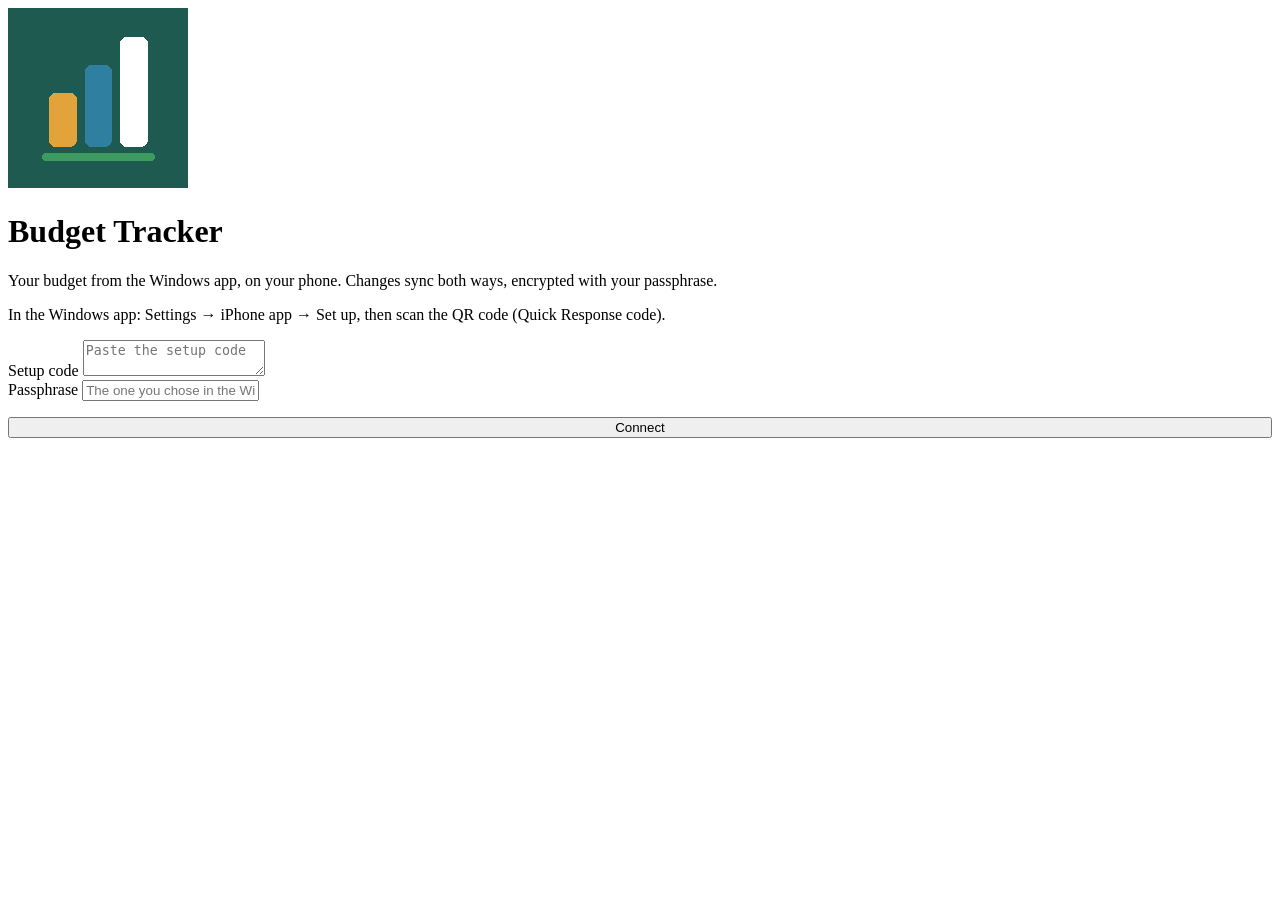
==== index.html @ 99a1bc5b "Update index.html" ====
<!doctype html>
<html lang="en">
<head>
<meta charset="utf-8">
<meta name="viewport" content="width=device-width, initial-scale=1, viewport-fit=cover">
<meta name="apple-mobile-web-app-capable" content="yes">
<meta name="mobile-web-app-capable" content="yes">
<meta name="apple-mobile-web-app-status-bar-style" content="default">
<meta name="apple-mobile-web-app-title" content="Budget">
<meta name="theme-color" content="#EEF1F0">
<meta name="referrer" content="no-referrer">
<title>Budget</title>
<link rel="manifest" href="manifest.webmanifest">
<link rel="apple-touch-icon" href="icon-180.png">
<link rel="icon" href="icon-192.png">
<link rel="stylesheet" href="style.css">
</head>
<body>
<div id="app"></div>
<div id="sheet-root"></div>
<script src="core.js"></script>
<script src="app.js"></script>
</body>
</html>
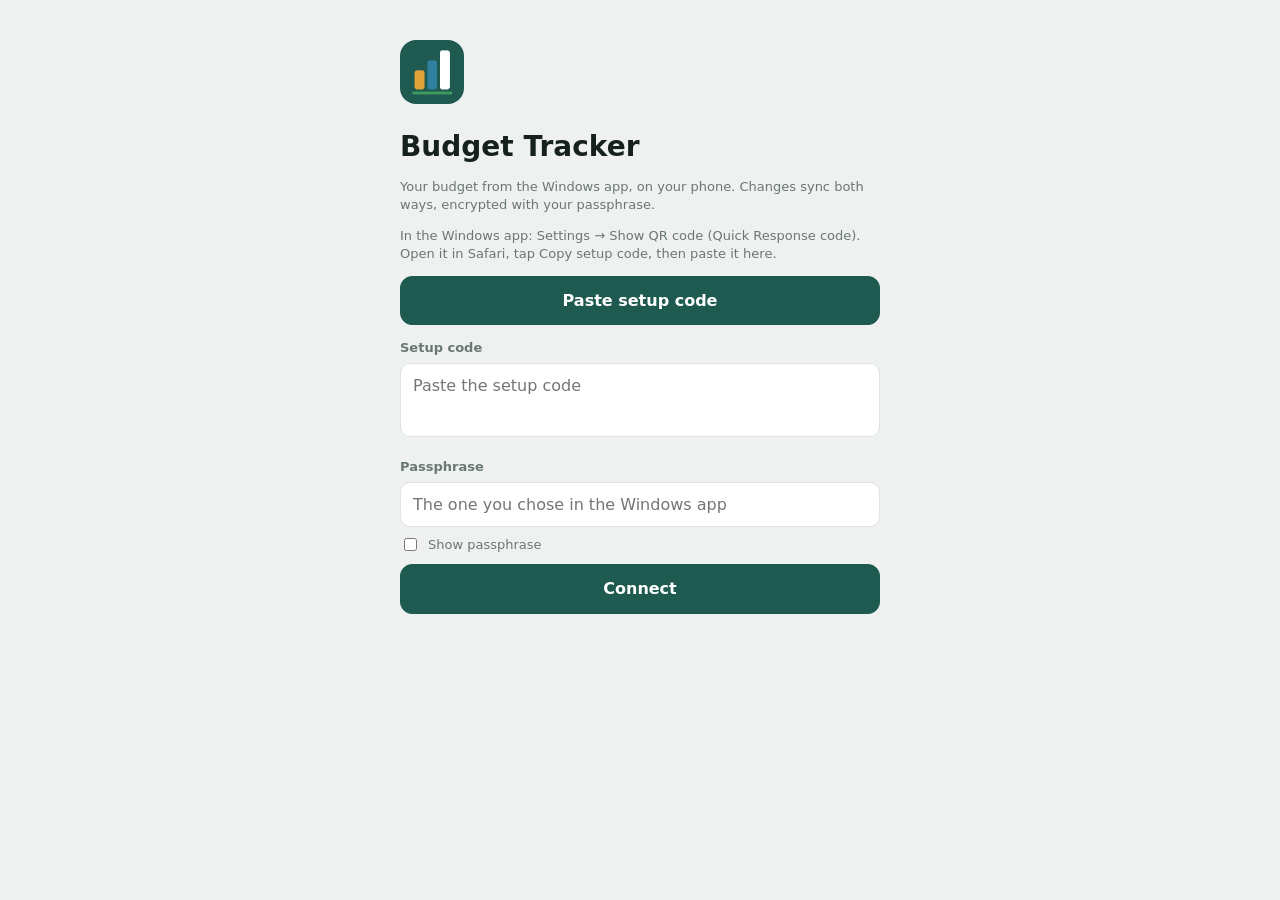
==== commit 5cb104dd: "Update index.html" ====
--- a/index.html
+++ b/index.html
@@ -2,7 +2,7 @@
 <html lang="en">
 <head>
 <meta charset="utf-8">
-<meta name="viewport" content="width=device-width, initial-scale=1, viewport-fit=cover">
+<meta name="viewport" content="width=device-width, initial-scale=1, minimum-scale=1, maximum-scale=1, user-scalable=no, viewport-fit=cover">
 <meta name="apple-mobile-web-app-capable" content="yes">
 <meta name="mobile-web-app-capable" content="yes">
 <meta name="apple-mobile-web-app-status-bar-style" content="default">
--- a/style.css
+++ b/style.css
@@ -0,0 +1,145 @@
+/* Budget Tracker (iPhone) - same colours and shapes as the Windows app */
+:root {
+  --bg: #EEF1F0; --surface: #FFFFFF; --ink: #16211E; --muted: #6A7773; --line: #DCE3E0;
+  --spruce: #1E5A4F; --spruce-dark: #174A41; --tint: #E3F0EC; --soft: #F4F8F6;
+  --spent: #E3A33B; --saved: #2F7FA0; --invested: #7A5CC0; --left: #3E9B5F; --neg: #C0392B;
+  --other: #B7C2BE; --track: #E9EEEC;
+  --safe-top: env(safe-area-inset-top, 0px); --safe-bottom: env(safe-area-inset-bottom, 0px);
+}
+* { box-sizing: border-box; -webkit-tap-highlight-color: transparent; }
+html, body { margin: 0; background: var(--bg); color: var(--ink);
+  font: 16px/1.35 -apple-system, BlinkMacSystemFont, "SF Pro Text", "Segoe UI", system-ui, sans-serif; }
+body { padding-bottom: calc(96px + var(--safe-bottom)); overscroll-behavior-y: contain; }
+button { font: inherit; color: inherit; cursor: pointer; }
+input, textarea { font: inherit; color: var(--ink); }
+
+/* header */
+.top { position: sticky; top: 0; z-index: 5; background: var(--bg); padding: calc(10px + var(--safe-top)) 16px 10px; }
+.top-row { display: flex; align-items: center; gap: 2px; }
+.nav { background: none; border: 0; font-size: 30px; line-height: 1; padding: 2px 10px 6px; color: var(--ink); }
+.nav:disabled { color: #CDD6D3; }
+.title { background: none; border: 0; font-size: 22px; font-weight: 650; padding: 4px 6px; flex: 0 1 auto;
+  white-space: nowrap; overflow: hidden; text-overflow: ellipsis; }
+.title:active { color: var(--spruce); }
+.spacer { flex: 1; }
+.syncpill { display: flex; align-items: center; gap: 6px; background: var(--surface); border: 1px solid var(--line);
+  border-radius: 999px; padding: 6px 11px; font-size: 13px; color: var(--muted); }
+.dot { width: 8px; height: 8px; border-radius: 50%; background: var(--other); }
+.dot.ok { background: var(--left); } .dot.wait { background: var(--spent); } .dot.bad { background: var(--neg); }
+.dot.busy { background: var(--spruce); animation: pulse 1s infinite alternate; }
+@keyframes pulse { from { opacity: .3; } to { opacity: 1; } }
+
+/* segmented control */
+.seg { display: flex; margin-top: 10px; }
+.seg button { flex: 1; background: var(--surface); color: var(--muted); border: 1px solid var(--line); padding: 8px 0; }
+.seg button:first-child { border-radius: 10px 0 0 10px; }
+.seg button:last-child { border-radius: 0 10px 10px 0; border-left: 0; }
+.seg button.on { background: var(--spruce); border-color: var(--spruce); color: #fff; font-weight: 600; }
+
+main { padding: 4px 16px 0; display: flex; flex-direction: column; gap: 14px; }
+.card { background: var(--surface); border: 1px solid var(--line); border-radius: 18px; padding: 18px; }
+.card h2 { font-size: 17px; margin: 0 0 12px; font-weight: 650; display: flex; align-items: center; gap: 8px; }
+.card h2 .hint { font-size: 13px; color: var(--muted); font-weight: 400; margin-left: auto; }
+
+/* hero */
+.hero-row { display: flex; justify-content: space-between; gap: 12px; }
+.cap { font-size: 13px; color: var(--muted); }
+.big { font-size: 26px; font-weight: 700; letter-spacing: -.3px; }
+.big.pos { color: var(--left); } .big.neg { color: var(--neg); }
+.flow { display: flex; height: 16px; border-radius: 8px; overflow: hidden; background: var(--track); margin: 14px 0 12px; gap: 3px; }
+.flow span { display: block; height: 100%; }
+.legend { display: grid; grid-template-columns: 1fr 1fr; gap: 8px 14px; }
+.legend div { display: flex; align-items: center; gap: 8px; font-size: 14px; }
+.legend i { width: 10px; height: 10px; border-radius: 5px; flex: none; }
+.legend b { margin-left: auto; font-weight: 600; }
+
+/* spending by category */
+.catrow { display: grid; grid-template-columns: 122px 1fr auto; align-items: center; gap: 10px; padding: 8px 8px;
+  margin: 0 -8px; border-radius: 10px; }
+.catrow:active, .catrow.on { background: #EEF4F1; }
+.catrow .name { font-size: 15px; white-space: nowrap; overflow: hidden; text-overflow: ellipsis; }
+.bar { height: 8px; border-radius: 4px; background: var(--track); overflow: hidden; }
+.bar span { display: block; height: 100%; border-radius: 4px; background: var(--spent); }
+.catrow .amt { font-weight: 600; font-size: 15px; text-align: right; min-width: 78px; }
+.empty { color: var(--muted); font-size: 15px; padding: 6px 0; }
+
+/* payments */
+.search { display: flex; gap: 8px; margin-bottom: 8px; }
+.search input { flex: 1; min-width: 0; background: var(--soft); border: 1px solid var(--line); border-radius: 10px;
+  padding: 9px 12px; font-size: 16px; }
+.search input:focus { outline: none; border-color: var(--spruce); background: #fff; }
+.filter { display: inline-flex; align-items: center; gap: 6px; background: var(--tint); color: var(--spruce);
+  border: 0; border-radius: 999px; padding: 5px 12px; font-size: 14px; margin-bottom: 6px; }
+.pay { display: flex; align-items: center; gap: 12px; padding: 11px 0; border-top: 1px solid var(--line); }
+.pay:first-of-type { border-top: 0; }
+.pay .main { flex: 1; min-width: 0; }
+.pay .place { font-size: 16px; white-space: nowrap; overflow: hidden; text-overflow: ellipsis; }
+.pay .sub { font-size: 13px; color: var(--muted); white-space: nowrap; overflow: hidden; text-overflow: ellipsis; }
+.pay .amt { font-weight: 600; font-size: 16px; white-space: nowrap; }
+.pay .amt.pos { color: var(--left); }
+.pay.transfer .amt, .pay.transfer .place { color: #A9B4B0; }
+.tag { display: inline-block; font-size: 11px; font-weight: 600; color: var(--spruce); background: var(--tint);
+  border-radius: 6px; padding: 1px 6px; margin-left: 6px; vertical-align: 2px; }
+.tag.wait { color: #8A5A10; background: #FBEFD9; }
+.more { width: 100%; background: none; border: 0; color: var(--spruce); padding: 12px 0 2px; font-weight: 600; }
+
+.fab { position: fixed; right: 18px; bottom: calc(18px + var(--safe-bottom)); z-index: 6; background: var(--spruce);
+  color: #fff; border: 0; border-radius: 999px; padding: 15px 22px; font-weight: 650; font-size: 16px;
+  box-shadow: 0 6px 20px rgba(30, 90, 79, .35); }
+.fab:active { background: var(--spruce-dark); }
+
+/* bottom sheets (the phone's pop-up windows - one style for all) */
+.backdrop { position: fixed; inset: 0; z-index: 20; background: rgba(22, 33, 30, .35); display: flex; align-items: flex-end;
+  animation: fade .15s ease-out; }
+.sheet { width: 100%; max-height: 92vh; overflow-y: auto; background: var(--surface); border-radius: 22px 22px 0 0;
+  padding: 10px 20px calc(20px + var(--safe-bottom)); animation: rise .2s ease-out; }
+.grip { width: 38px; height: 5px; border-radius: 3px; background: var(--line); margin: 0 auto 12px; }
+.sheet h3 { font-size: 20px; margin: 0 0 4px; font-weight: 700; }
+.sheet .subtitle { color: var(--muted); font-size: 14px; margin: 0 0 16px; }
+.sheet .info { background: var(--soft); border: 1px solid #E3EAE7; border-radius: 12px; padding: 12px 14px; margin-bottom: 16px; }
+.sheet .info .big { font-size: 22px; }
+.sheet .info .desc { color: var(--muted); font-size: 13px; margin-top: 4px; word-break: break-word; }
+@keyframes rise { from { transform: translateY(40px); opacity: .6; } to { transform: none; opacity: 1; } }
+@keyframes fade { from { opacity: 0; } to { opacity: 1; } }
+
+.field { margin-bottom: 16px; }
+.label { display: block; font-size: 13px; font-weight: 600; color: var(--muted); margin-bottom: 6px; }
+.help { font-size: 13px; color: var(--muted); margin-top: 6px; }
+.input { width: 100%; background: var(--surface); border: 1px solid var(--line); border-radius: 10px; padding: 11px 12px;
+  font-size: 16px; -webkit-appearance: none; appearance: none; }
+.input:focus { outline: none; border-color: var(--spruce); }
+textarea.input { min-height: 74px; resize: none; }
+.row2 { display: grid; grid-template-columns: 1fr 1fr; gap: 12px; }
+
+.group { font-size: 13px; font-weight: 600; color: var(--muted); margin: 4px 0 8px; }
+.chips { display: flex; flex-wrap: wrap; gap: 8px; margin-bottom: 14px; }
+.chip { background: #F3F6F5; border: 1px solid var(--line); border-radius: 999px; padding: 8px 14px; font-size: 15px; }
+.chip.on { background: var(--spruce); border-color: var(--spruce); color: #fff; }
+
+.buttons { display: flex; gap: 10px; margin-top: 8px; }
+.sheet .buttons.stick { position: sticky; bottom: calc(-20px - var(--safe-bottom)); background: var(--surface);
+  padding: 12px 0 calc(20px + var(--safe-bottom)); margin-bottom: calc(-20px - var(--safe-bottom)); }
+.btn { flex: 1; background: var(--surface); border: 1px solid var(--line); border-radius: 12px; padding: 13px 0;
+  font-size: 16px; font-weight: 600; }
+.btn.primary { background: var(--spruce); border-color: var(--spruce); color: #fff; }
+.btn.primary:disabled { background: #A9C4BD; border-color: #A9C4BD; }
+.btn.danger { color: var(--neg); border-color: #E8B4AD; }
+.error { color: var(--neg); font-size: 14px; margin: -6px 0 12px; }
+
+/* month picker - same as the Windows app */
+.ynav { display: flex; align-items: center; margin: 4px 0 14px; }
+.ynav button { background: none; border: 0; font-size: 26px; padding: 0 16px 4px; border-radius: 10px; }
+.ynav button:disabled { color: #CDD6D3; }
+.ynav span { flex: 1; text-align: center; font-size: 19px; font-weight: 650; }
+.mgrid { display: grid; grid-template-columns: repeat(4, 1fr); gap: 8px; margin-bottom: 10px; }
+.mcell { background: none; border: 1px solid transparent; border-radius: 10px; padding: 12px 0; font-size: 16px; }
+.mcell:disabled { color: #C3CCC9; }
+.mcell.on { background: var(--spruce); color: #fff; }
+
+/* setup */
+.setup { padding: calc(40px + var(--safe-top)) 20px 30px; max-width: 520px; margin: 0 auto; }
+.setup .logo { width: 64px; height: 64px; border-radius: 16px; margin-bottom: 18px; }
+.setup h1 { font-size: 28px; margin: 0 0 8px; }
+.setup ol { padding-left: 20px; color: var(--ink); } .setup li { margin-bottom: 6px; }
+.toast { position: fixed; left: 50%; top: calc(64px + var(--safe-top)); transform: translateX(-50%); z-index: 30;
+  background: var(--ink); color: #fff; border-radius: 12px; padding: 10px 16px; font-size: 14px; max-width: 90vw; }
